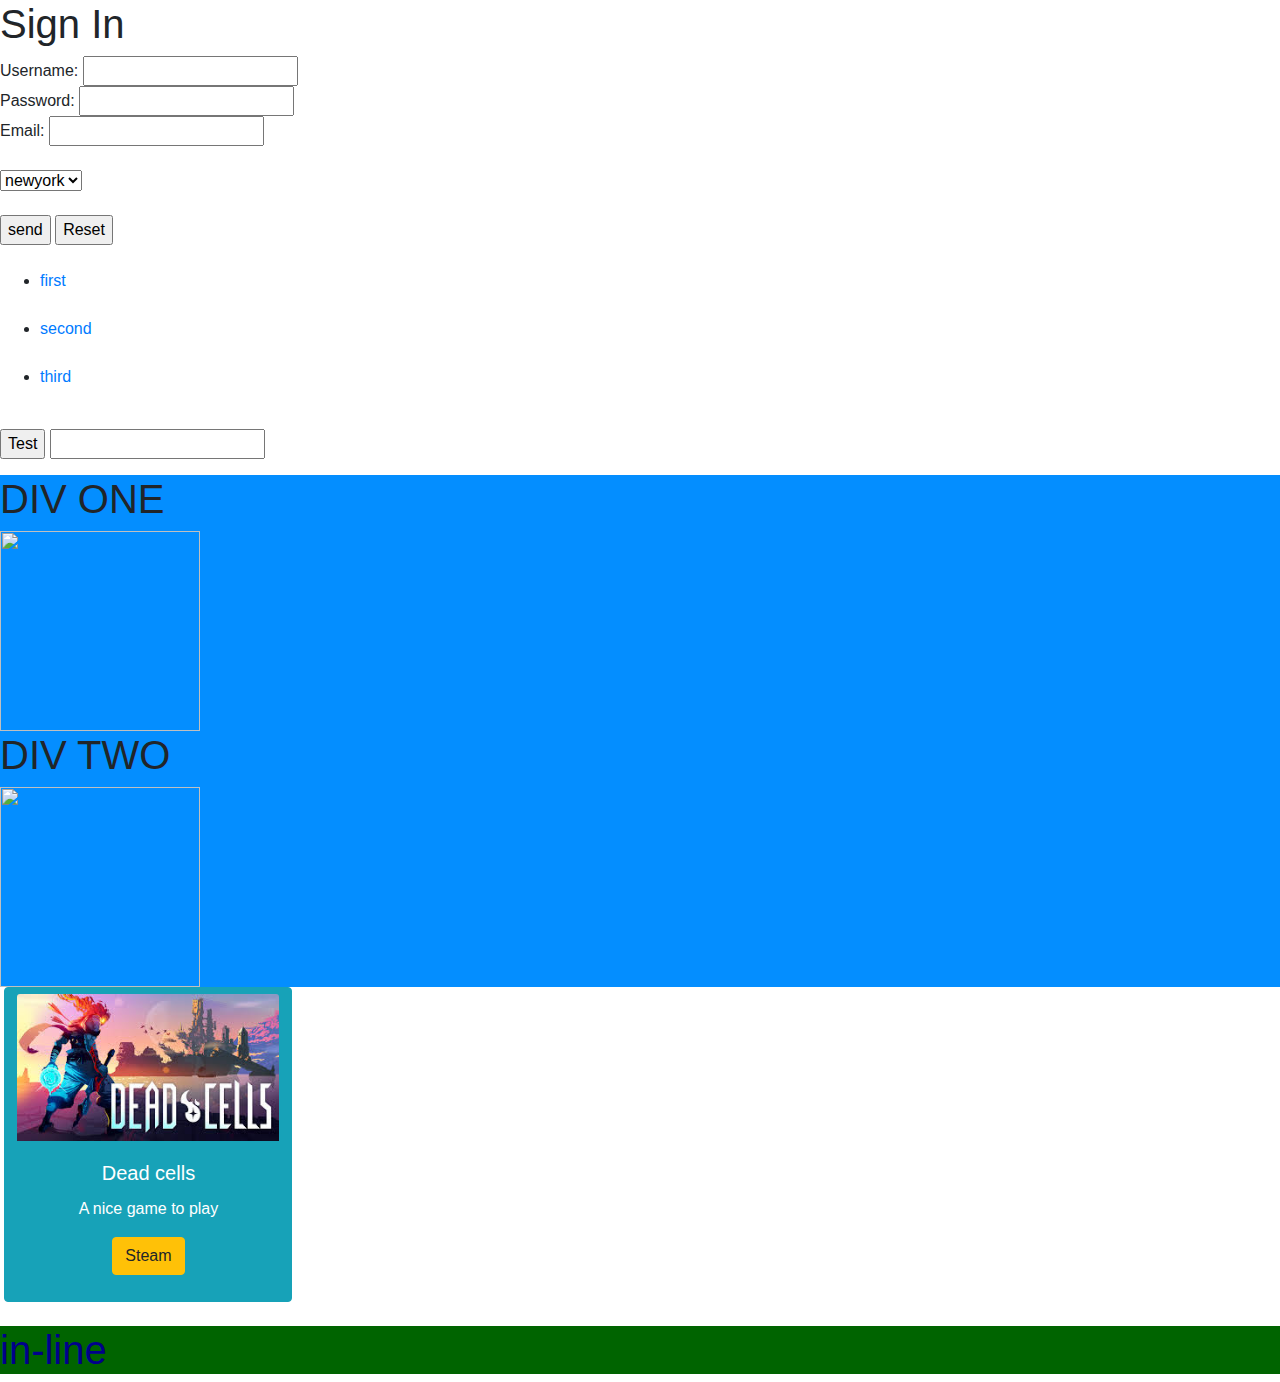
==== index.html @ 66c53d3f "Update index.html" ====
<html lang="en">

<head>
    <link rel="stylesheet" href="myStyle.css" />
    <link rel="stylesheet" href="https://stackpath.bootstrapcdn.com/bootstrap/4.4.1/css/bootstrap.min.css"
        integrity="sha384-Vkoo8x4CGsO3+Hhxv8T/Q5PaXtkKtu6ug5TOeNV6gBiFeWPGFN9MuhOf23Q9Ifjh" crossorigin="anonymous">

    <script src="x.js"></script>
</head>

<body>
    <h1>Sign In </h1>
    <form action="http://jkorpela.fi/cgi-bin/echo.cgi" method="POST">

        Username: <input type="text" name="usr" required><br>
        Password: <input type="password" name="pwd" maxlength="8"><br>
        Email: <input type="email" name="mail"><br> <br>

        <select name="city">
            <option value="1">newyork</option>
            <option value="2">milan</option>
            <option value="4">london</option>
        </select><br><br>

        <input type="submit" value="send">
        <input type="reset"><br><br>
        <ul>
            <li><a href="a.html">first</a></li><br>
            <li><a href="a.html">second</a></li><br>
            <li><a href="a.html">third</a></li>
        </ul>

        <br>

        <input type="button" value="Test" onclick="alert('Hello World')">
        <input type="text">

    </form>

    <div onclick="alert('this is DIV one')" style="background-color: rgb(4, 142, 255);">
        <h1>DIV ONE</h1>
        <img src="cybersecurity_eye-with-binary_face-recognition_abstract-eye-100751589-large.jpg" width="200px"
            height="200px" />
    </div>

    <div onclick="alert('this is DIV two')" style="background-color: rgb(4, 142, 255);">
        <h1>DIV TWO</h1>
        <img src="cybersecurity_eye-with-binary_face-recognition_abstract-eye-100751589-large.jpg" width="200px"
            height="200px" />

    </div>
    <img src="" />

    <div class="btn btn-info" style="width: 18rem;">
        <img src="[data-uri]" class="card-img-top">
        <div class="card-body">
            <h5 class="card-title">Dead cells</h5>
            <p class="card-text">A nice game to play</p>
            <a href="http://steam.com/" class="btn btn-warning">Steam</a>
        </div>
    </div>
    <br><br>

    <h1 onclick="myFunc()" style="cursor:pointer; color: darkblue; background-color: darkgreen;">in-line</h1>


</body>

</html>
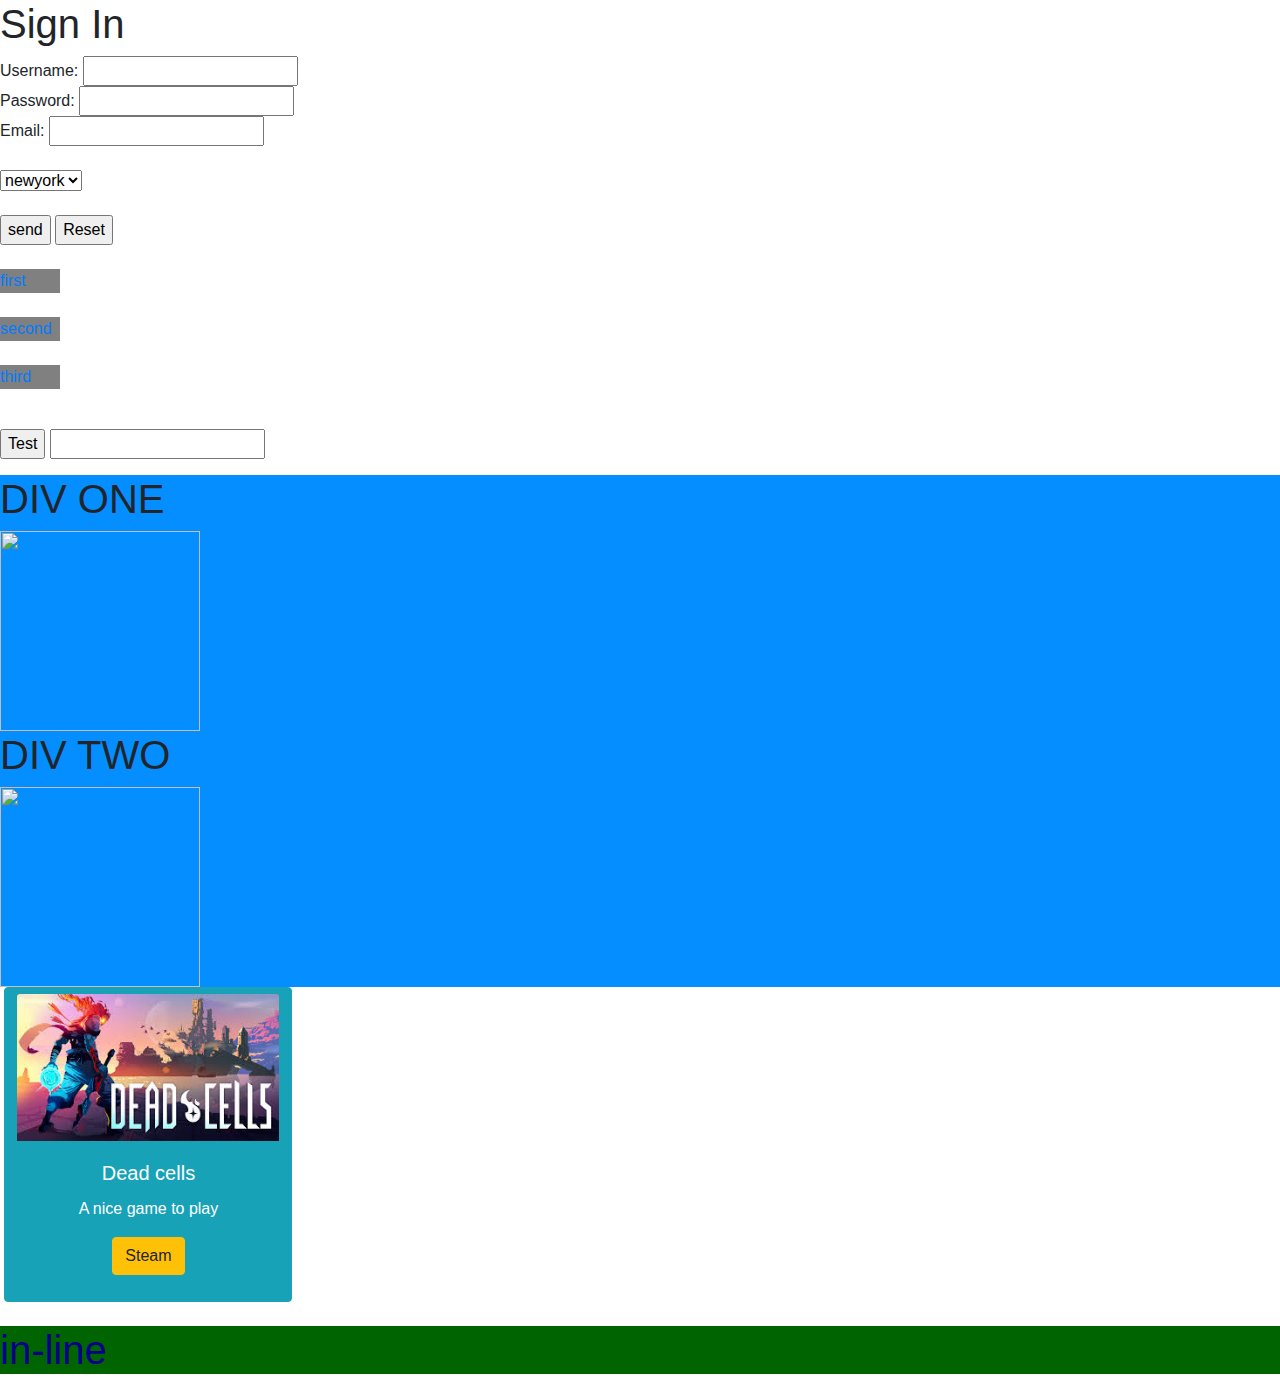
==== commit 0bff8260: "Update index.html" ====
--- a/index.html
+++ b/index.html
@@ -39,13 +39,13 @@
 
     <div onclick="alert('this is DIV one')" style="background-color: rgb(4, 142, 255);">
         <h1>DIV ONE</h1>
-        <img src="cybersecurity_eye-with-binary_face-recognition_abstract-eye-100751589-large.jpg" width="200px"
+        <img src="https://cdn.mises.org/styles/slideshow/s3/static-page/img/divide1.JPG?itok=KpYaamPm" width="200px"
             height="200px" />
     </div>
 
     <div onclick="alert('this is DIV two')" style="background-color: rgb(4, 142, 255);">
         <h1>DIV TWO</h1>
-        <img src="cybersecurity_eye-with-binary_face-recognition_abstract-eye-100751589-large.jpg" width="200px"
+        <img src="https://cdn.mises.org/styles/slideshow/s3/static-page/img/divide1.JPG?itok=KpYaamPm" width="200px"
             height="200px" />
 
     </div>
--- a/myStyle.css
+++ b/myStyle.css
@@ -0,0 +1,16 @@
+
+ul {
+    list-style-type: none;
+    margin: 0;
+    padding: 0;
+    width: 60px;
+  }
+  
+  li a {
+    display: block;
+    background-color: grey;
+  }
+  li a:hover {
+    background-color: #555;
+    color: white;
+  }
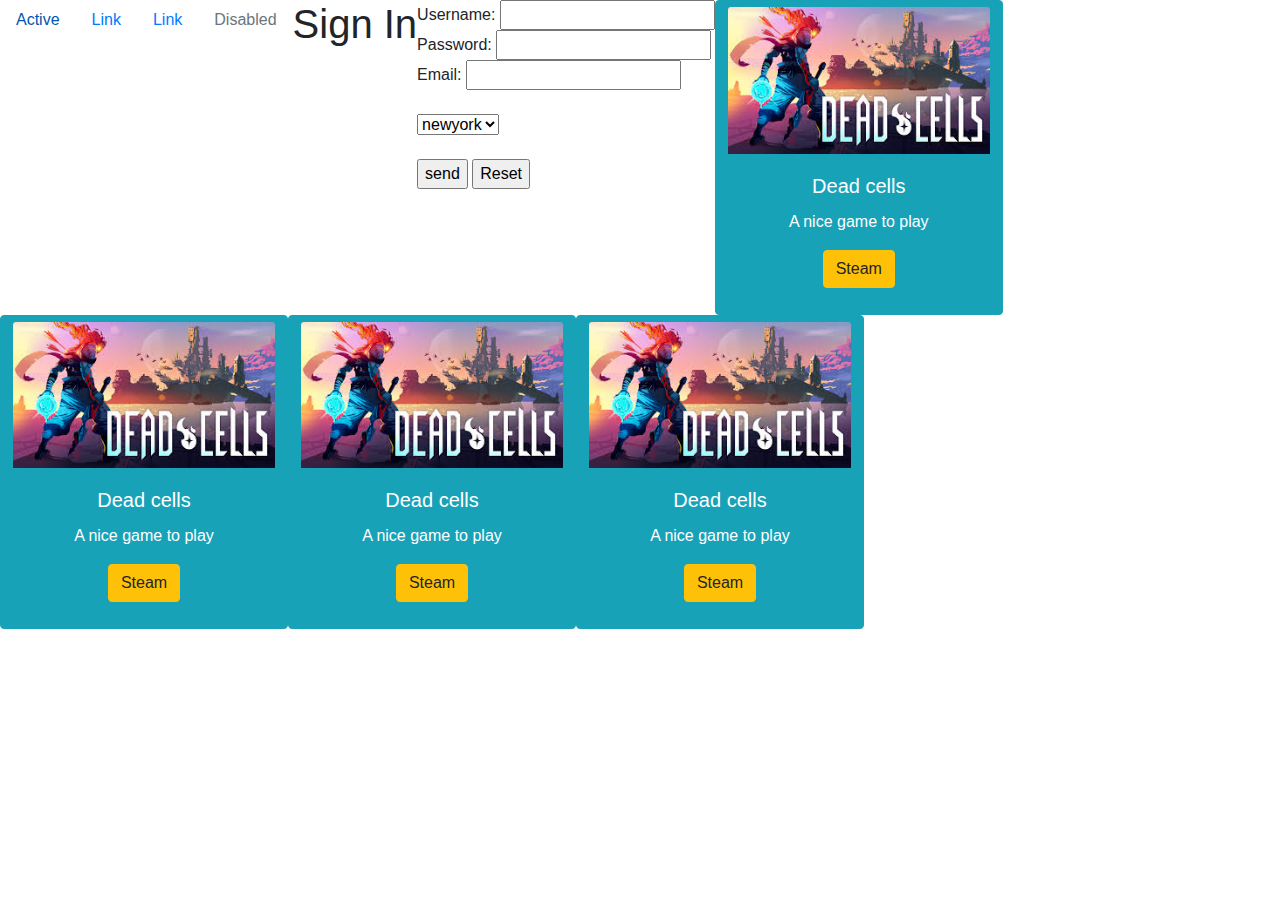
==== commit 31661960: "Update index.html" ====
--- a/index.html
+++ b/index.html
@@ -1,14 +1,24 @@
 <html lang="en">
 
 <head>
-    <link rel="stylesheet" href="myStyle.css" />
-    <link rel="stylesheet" href="https://stackpath.bootstrapcdn.com/bootstrap/4.4.1/css/bootstrap.min.css"
-        integrity="sha384-Vkoo8x4CGsO3+Hhxv8T/Q5PaXtkKtu6ug5TOeNV6gBiFeWPGFN9MuhOf23Q9Ifjh" crossorigin="anonymous">
-
-    <script src="x.js"></script>
+    <link rel="stylesheet" href="https://stackpath.bootstrapcdn.com/bootstrap/4.4.1/css/bootstrap.min.css" integrity="sha384-Vkoo8x4CGsO3+Hhxv8T/Q5PaXtkKtu6ug5TOeNV6gBiFeWPGFN9MuhOf23Q9Ifjh" crossorigin="anonymous">
 </head>
 
 <body>
+    <ul class="nav">
+  <li class="nav-item">
+    <a class="nav-link active" href="#">Active</a>
+  </li>
+  <li class="nav-item">
+    <a class="nav-link" href="#">Link</a>
+  </li>
+  <li class="nav-item">
+    <a class="nav-link" href="#">Link</a>
+  </li>
+  <li class="nav-item">
+    <a class="nav-link disabled" href="#" tabindex="-1" aria-disabled="true">Disabled</a>
+  </li>
+        
     <h1>Sign In </h1>
     <form action="http://jkorpela.fi/cgi-bin/echo.cgi" method="POST">
 
@@ -24,34 +34,8 @@
 
         <input type="submit" value="send">
         <input type="reset"><br><br>
-        <ul>
-            <li><a href="a.html">first</a></li><br>
-            <li><a href="a.html">second</a></li><br>
-            <li><a href="a.html">third</a></li>
-        </ul>
-
-        <br>
-
-        <input type="button" value="Test" onclick="alert('Hello World')">
-        <input type="text">
-
     </form>
-
-    <div onclick="alert('this is DIV one')" style="background-color: rgb(4, 142, 255);">
-        <h1>DIV ONE</h1>
-        <img src="https://cdn.mises.org/styles/slideshow/s3/static-page/img/divide1.JPG?itok=KpYaamPm" width="200px"
-            height="200px" />
-    </div>
-
-    <div onclick="alert('this is DIV two')" style="background-color: rgb(4, 142, 255);">
-        <h1>DIV TWO</h1>
-        <img src="https://cdn.mises.org/styles/slideshow/s3/static-page/img/divide1.JPG?itok=KpYaamPm" width="200px"
-            height="200px" />
-
-    </div>
-    <img src="" />
-
-    <div class="btn btn-info" style="width: 18rem;">
+      <div class="btn btn-info" style="width: 18rem;">
         <img src="[data-uri]" class="card-img-top">
         <div class="card-body">
             <h5 class="card-title">Dead cells</h5>
@@ -59,11 +43,31 @@
             <a href="http://steam.com/" class="btn btn-warning">Steam</a>
         </div>
     </div>
-    <br><br>
-
-    <h1 onclick="myFunc()" style="cursor:pointer; color: darkblue; background-color: darkgreen;">in-line</h1>
-
-
+      <div class="btn btn-info" style="width: 18rem;">
+        <img src="[data-uri]" class="card-img-top">
+        <div class="card-body">
+            <h5 class="card-title">Dead cells</h5>
+            <p class="card-text">A nice game to play</p>
+            <a href="http://steam.com/" class="btn btn-warning">Steam</a>
+        </div>
+    </div>
+      <div class="btn btn-info" style="width: 18rem;">
+        <img src="[data-uri]" class="card-img-top">
+        <div class="card-body">
+            <h5 class="card-title">Dead cells</h5>
+            <p class="card-text">A nice game to play</p>
+            <a href="http://steam.com/" class="btn btn-warning">Steam</a>
+        </div>
+    </div>
+      <div class="btn btn-info" style="width: 18rem;">
+        <img src="[data-uri]" class="card-img-top">
+        <div class="card-body">
+            <h5 class="card-title">Dead cells</h5>
+            <p class="card-text">A nice game to play</p>
+            <a href="http://steam.com/" class="btn btn-warning">Steam</a>
+        </div>
+    </div>
+ 
 </body>
 
 </html>
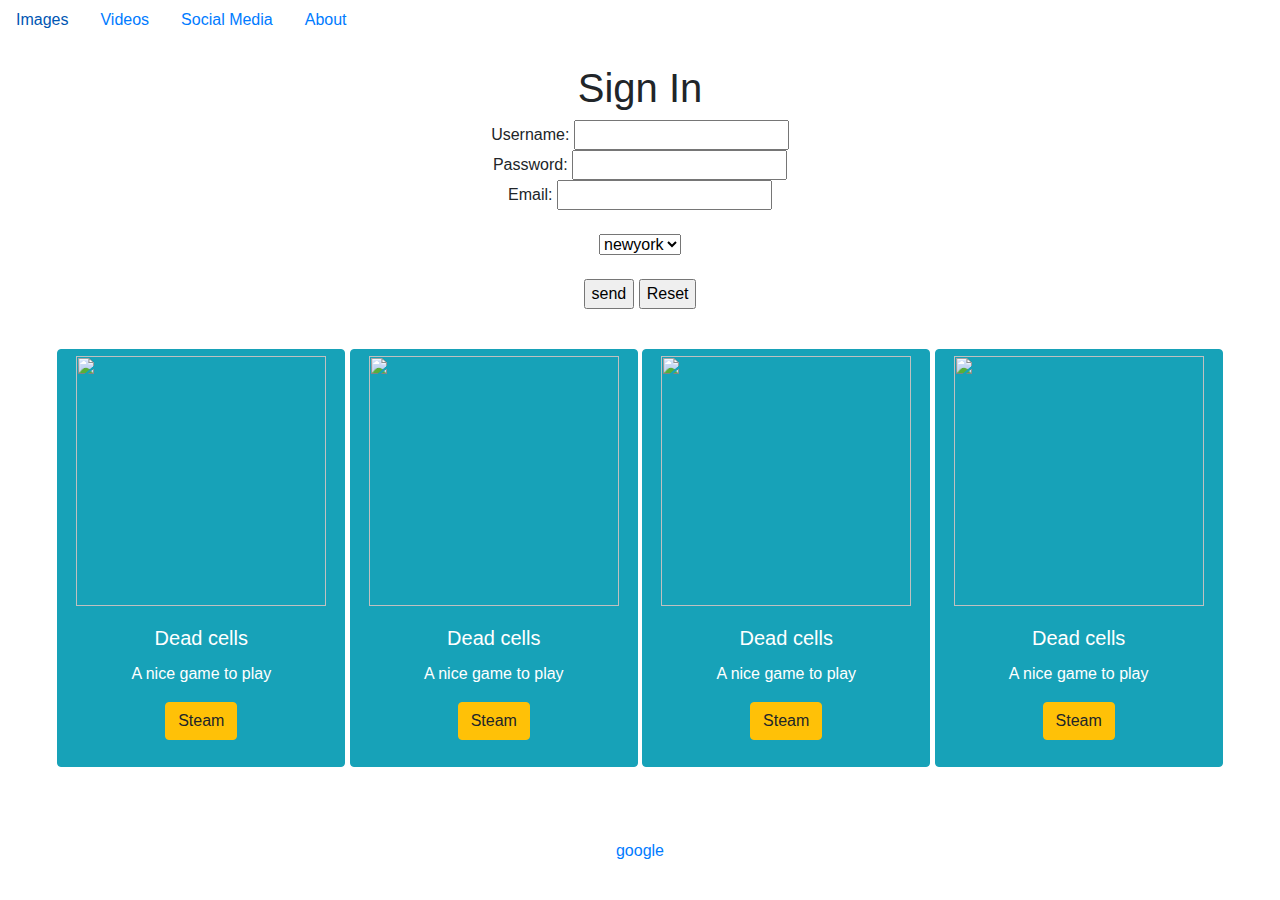
==== commit 6d39f099: "Update index.html" ====
--- a/index.html
+++ b/index.html
@@ -1,24 +1,28 @@
 <html lang="en">
 
 <head>
-    <link rel="stylesheet" href="https://stackpath.bootstrapcdn.com/bootstrap/4.4.1/css/bootstrap.min.css" integrity="sha384-Vkoo8x4CGsO3+Hhxv8T/Q5PaXtkKtu6ug5TOeNV6gBiFeWPGFN9MuhOf23Q9Ifjh" crossorigin="anonymous">
+    <link rel="stylesheet" href="https://stackpath.bootstrapcdn.com/bootstrap/4.4.1/css/bootstrap.min.css"
+        integrity="sha384-Vkoo8x4CGsO3+Hhxv8T/Q5PaXtkKtu6ug5TOeNV6gBiFeWPGFN9MuhOf23Q9Ifjh" crossorigin="anonymous">
 </head>
 
-<body>
-    <ul class="nav">
-  <li class="nav-item">
-    <a class="nav-link active" href="#">Active</a>
-  </li>
-  <li class="nav-item">
-    <a class="nav-link" href="#">Link</a>
-  </li>
-  <li class="nav-item">
-    <a class="nav-link" href="#">Link</a>
-  </li>
-  <li class="nav-item">
-    <a class="nav-link disabled" href="#" tabindex="-1" aria-disabled="true">Disabled</a>
-  </li>
-        
+<body style="text-align: center;">
+    <ul class="nav" style="align-content: center;">
+        <li class="nav-item">
+            <a class="nav-link active" href="https://google.com">Images</a>
+        </li>
+        <li class="nav-item">
+            <a class="nav-link" href="https://google.com">Videos</a>
+        </li>
+        <li class="nav-item">
+            <a class="nav-link" href="https://google.com">Social Media</a>
+        </li>
+        <li class="nav-item">
+            <a class="nav-link" href="https://google.com">About</a>
+        </li>
+    </ul>
+
+    <br>
+
     <h1>Sign In </h1>
     <form action="http://jkorpela.fi/cgi-bin/echo.cgi" method="POST">
 
@@ -35,39 +39,47 @@
         <input type="submit" value="send">
         <input type="reset"><br><br>
     </form>
-      <div class="btn btn-info" style="width: 18rem;">
-        <img src="[data-uri]" class="card-img-top">
+    <div class="btn btn-info" style="width: 18rem;">
+        <img src="https://www.nintendo.com/content/dam/noa/en_US/games/switch/d/dead-cells-switch/dead-cells-switch-hero.jpg"
+            height="250px" width="250px">
         <div class="card-body">
             <h5 class="card-title">Dead cells</h5>
             <p class="card-text">A nice game to play</p>
             <a href="http://steam.com/" class="btn btn-warning">Steam</a>
         </div>
     </div>
-      <div class="btn btn-info" style="width: 18rem;">
-        <img src="[data-uri]" class="card-img-top">
+    <div class="btn btn-info" style="width: 18rem;">
+        <img src="https://www.nintendo.com/content/dam/noa/en_US/games/switch/d/dead-cells-switch/dead-cells-switch-hero.jpg"
+            height="250px" width="250px">
         <div class="card-body">
             <h5 class="card-title">Dead cells</h5>
             <p class="card-text">A nice game to play</p>
             <a href="http://steam.com/" class="btn btn-warning">Steam</a>
         </div>
     </div>
-      <div class="btn btn-info" style="width: 18rem;">
-        <img src="[data-uri]" class="card-img-top">
+    <div class="btn btn-info" style="width: 18rem;">
+        <img src="https://www.nintendo.com/content/dam/noa/en_US/games/switch/d/dead-cells-switch/dead-cells-switch-hero.jpg"
+            height="250px" width="250px">
         <div class="card-body">
             <h5 class="card-title">Dead cells</h5>
             <p class="card-text">A nice game to play</p>
             <a href="http://steam.com/" class="btn btn-warning">Steam</a>
         </div>
     </div>
-      <div class="btn btn-info" style="width: 18rem;">
-        <img src="[data-uri]" class="card-img-top">
+    <div class="btn btn-info" style="width: 18rem;">
+        <img src="https://www.nintendo.com/content/dam/noa/en_US/games/switch/d/dead-cells-switch/dead-cells-switch-hero.jpg"
+            height="250px" width="250px">
         <div class="card-body">
             <h5 class="card-title">Dead cells</h5>
             <p class="card-text">A nice game to play</p>
             <a href="http://steam.com/" class="btn btn-warning">Steam</a>
         </div>
     </div>
- 
+
+    <br><br><br><br>
+
+    <a href="https://google.com">google</a>
+
 </body>
 
 </html>
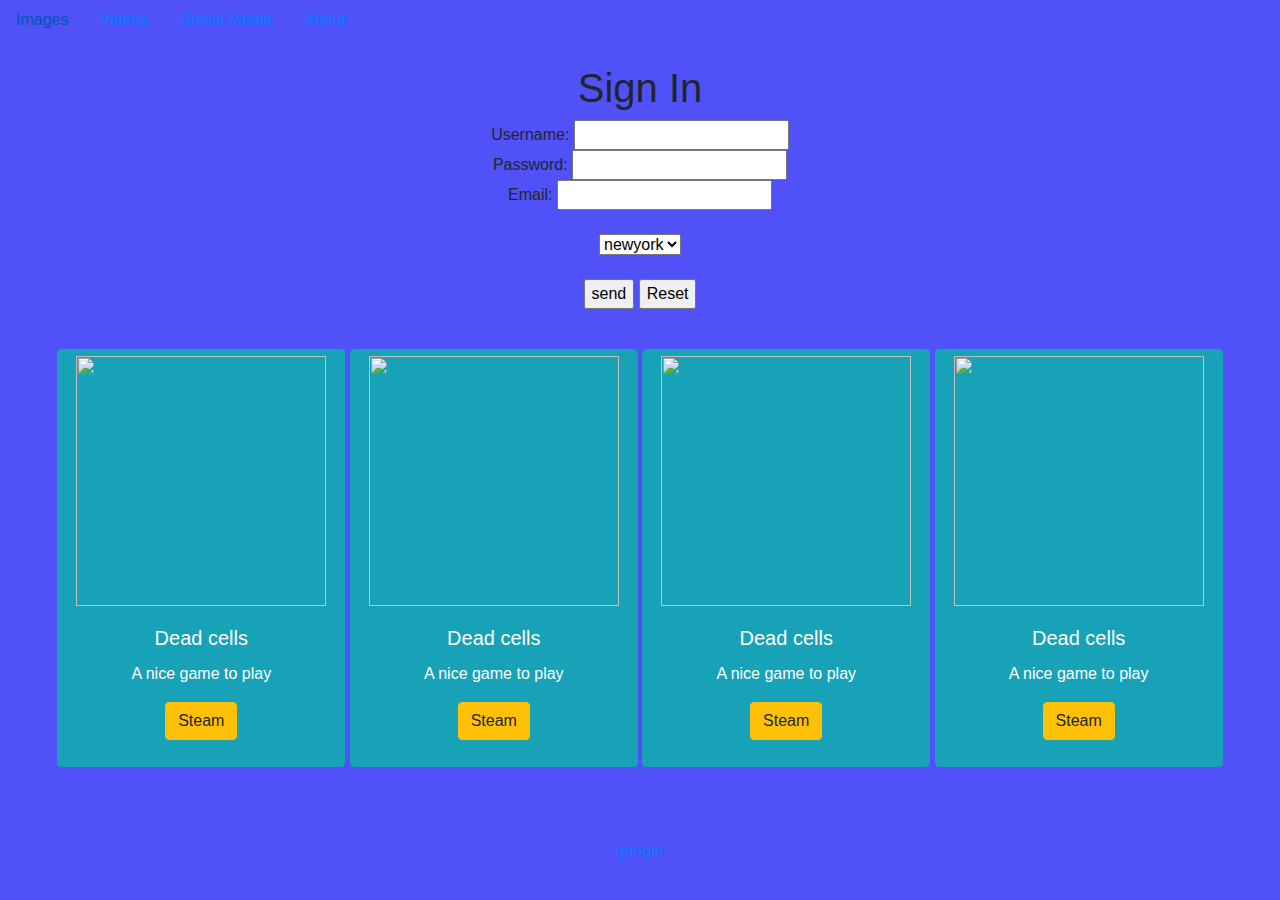
==== commit e4cc8522: "Update index.html" ====
--- a/index.html
+++ b/index.html
@@ -1,11 +1,12 @@
 <html lang="en">
 
 <head>
+    <meta name="viewport" content="width=device-width, initial-scale=1.0">
     <link rel="stylesheet" href="https://stackpath.bootstrapcdn.com/bootstrap/4.4.1/css/bootstrap.min.css"
         integrity="sha384-Vkoo8x4CGsO3+Hhxv8T/Q5PaXtkKtu6ug5TOeNV6gBiFeWPGFN9MuhOf23Q9Ifjh" crossorigin="anonymous">
 </head>
 
-<body style="text-align: center;">
+<body style="text-align: center; background-color: rgb(81, 81, 248);">
     <ul class="nav" style="align-content: center;">
         <li class="nav-item">
             <a class="nav-link active" href="https://google.com">Images</a>
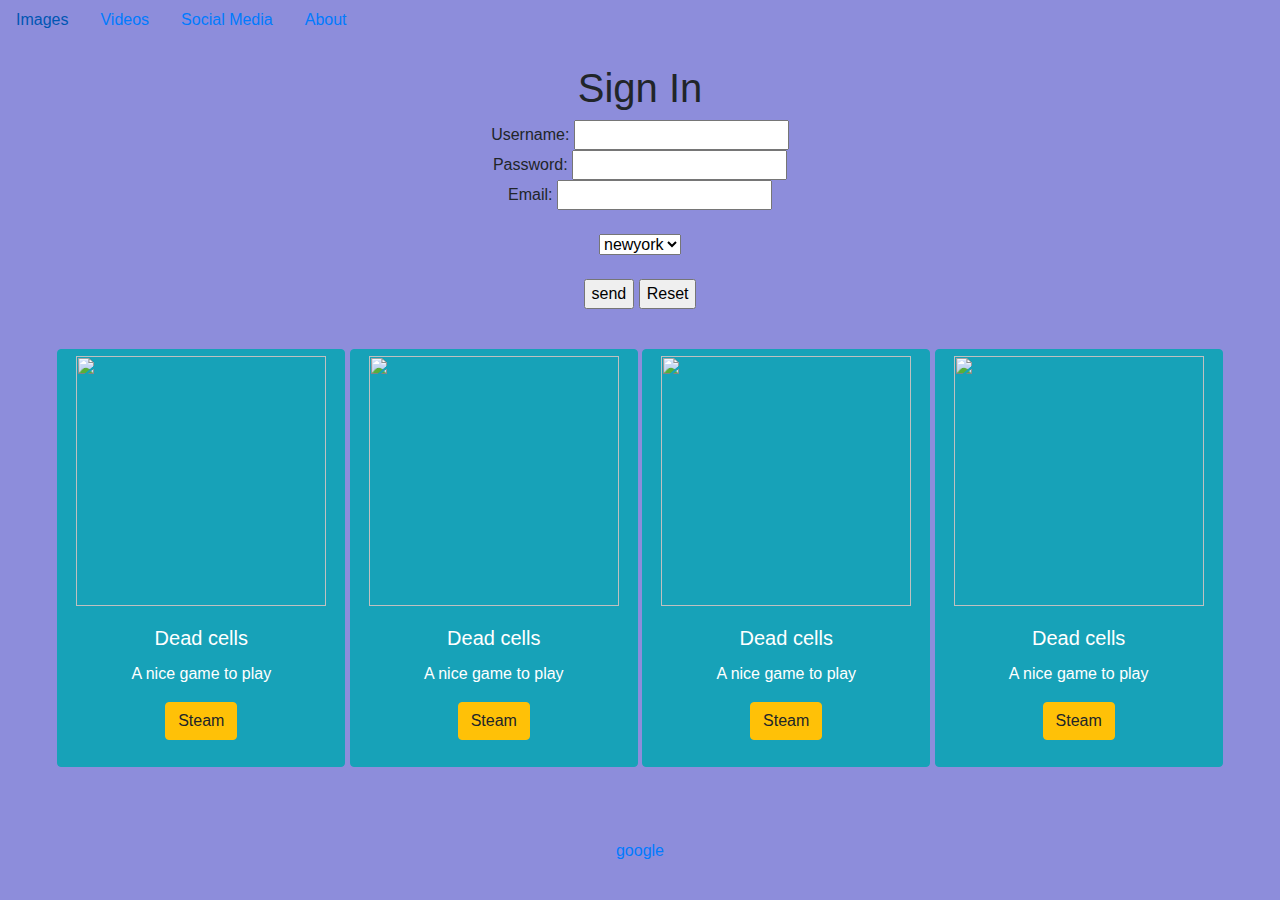
==== commit 9840914a: "Update index.html" ====
--- a/index.html
+++ b/index.html
@@ -6,7 +6,7 @@
         integrity="sha384-Vkoo8x4CGsO3+Hhxv8T/Q5PaXtkKtu6ug5TOeNV6gBiFeWPGFN9MuhOf23Q9Ifjh" crossorigin="anonymous">
 </head>
 
-<body style="text-align: center; background-color: rgb(81, 81, 248);">
+<body style="text-align: center; background-color: rgb(141, 141, 219);">
     <ul class="nav" style="align-content: center;">
         <li class="nav-item">
             <a class="nav-link active" href="https://google.com">Images</a>
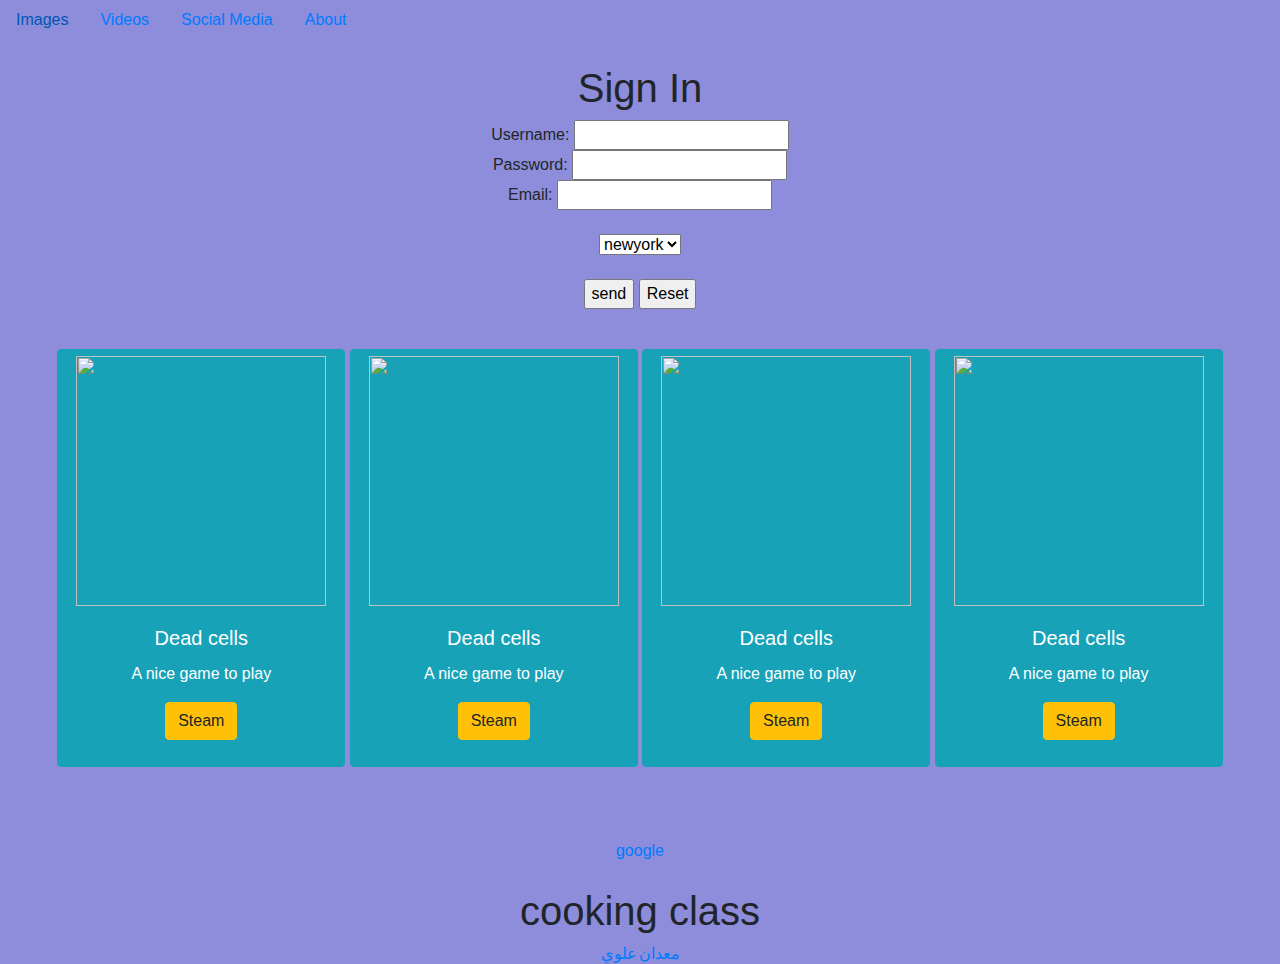
==== commit 780ae184: "Update index.html" ====
--- a/index.html
+++ b/index.html
@@ -80,6 +80,20 @@
     <br><br><br><br>
 
     <a href="https://google.com">google</a>
+    
+    <br><br>
+
+    <h1>cooking class</h1>
+    <div>
+        <table style="margin-left: auto; margin-right: auto;">
+            <tr>
+                <td><a href="https://alithecoder.github.io/mywebsite/"> علوي</a></td>
+                <td><a href="https://mohammedalmarri.github.io/mohammedalmarri/"> معدان</a></td>
+
+            </tr>
+
+        </table>
+    </div>
 
 </body>
 
